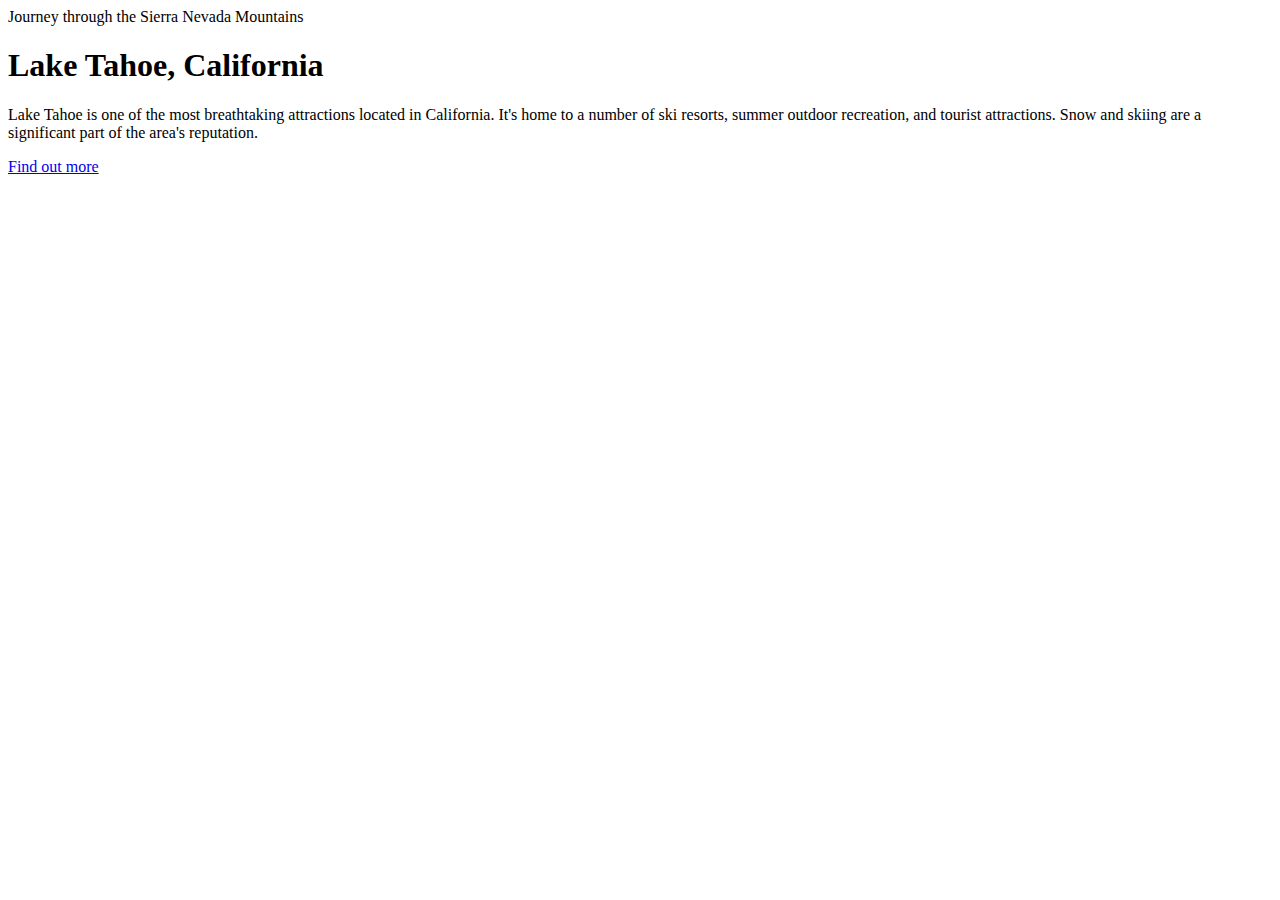
==== front_end_web_dev/a_travel_site/index.html @ d451171a "initial" ====
<!DOCTYPE html>
<html>
  <head>
    <title>Lake Tahoe</title>
    <link rel="stylesheet" href="css/style.css">
  </head>
  <body>
    <header>
      <span>Journey through the Sierra Nevada Mountains</span>
      <h1>Lake Tahoe, California</h1>
    </header>
    <p>
      Lake Tahoe is one of the most breathtaking attractions located in California. It's home to a number of ski resorts, summer outdoor recreation, and tourist attractions. Snow and skiing are a significant part of the area's reputation.
    </p>
    <a href="#">Find out more</a>
  </body>
</html>
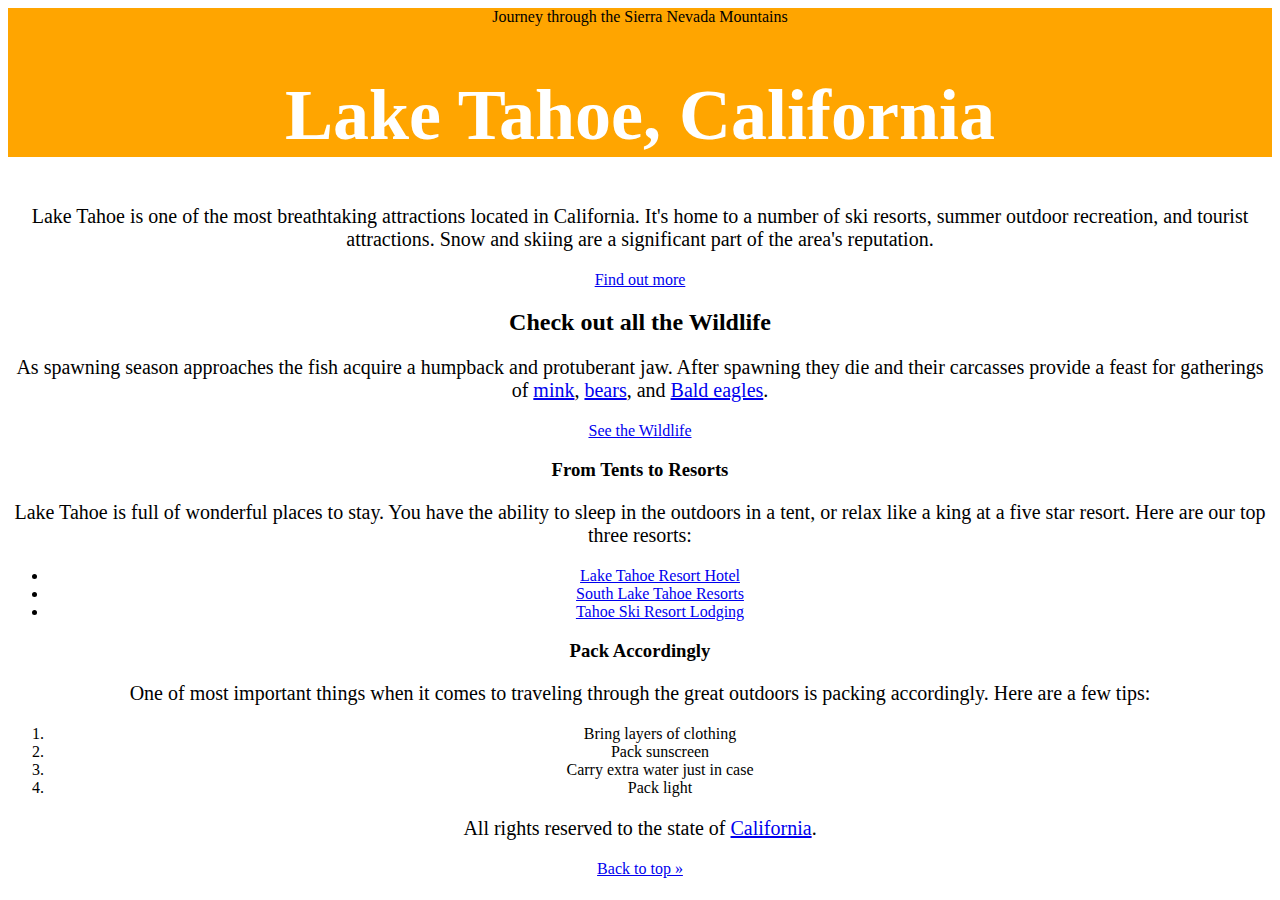
==== commit 21c172d4: "adding content" ====
--- a/front_end_web_dev/a_travel_site/index.html
+++ b/front_end_web_dev/a_travel_site/index.html
@@ -5,13 +5,49 @@
     <link rel="stylesheet" href="css/style.css">
   </head>
   <body>
+<!-- *********************** Header ***************************** -->
     <header>
       <span>Journey through the Sierra Nevada Mountains</span>
       <h1>Lake Tahoe, California</h1>
     </header>
-    <p>
-      Lake Tahoe is one of the most breathtaking attractions located in California. It's home to a number of ski resorts, summer outdoor recreation, and tourist attractions. Snow and skiing are a significant part of the area's reputation.
-    </p>
-    <a href="#">Find out more</a>
+		<div>
+			<p>
+				Lake Tahoe is one of the most breathtaking attractions located in California. It's home to a number of ski resorts, summer outdoor recreation, and tourist attractions. Snow and skiing are a significant part of the area's reputation.
+			</p>
+			<a href="#">Find out more</a>
+      <h2>Check out all the Wildlife</h2>
+      <p>
+        As spawning season approaches the fish acquire a humpback and protuberant jaw. After spawning they die and their carcasses provide a feast for gatherings of <a href="#">mink</a>, <a href="#">bears</a>, and <a href="#">Bald eagles</a>.
+      </p>
+			<a href="#">See the Wildlife</a>
+		</div>
+
+		<div>
+      <h3>From Tents to Resorts</h3>
+      <p>
+        Lake Tahoe is full of wonderful places to stay. You have the ability to sleep in the outdoors in a tent, or relax like a king at a five star resort. Here are our top three resorts:
+      </p>
+      <ul>
+        <li><a href="#">Lake Tahoe Resort Hotel</a></li>
+        <li><a href="#">South Lake Tahoe Resorts</a></li>
+        <li><a href="#">Tahoe Ski Resort Lodging</a></li>
+      </ul>
+      <h3>Pack Accordingly</h3>
+      <p>
+        One of most important things when it comes to traveling through the great outdoors is packing accordingly. Here are a few tips:
+      </p>
+      <ol>
+        <li>Bring layers of clothing</li>
+        <li>Pack sunscreen</li>
+        <li>Carry extra water just in case</li>
+        <li>Pack light</li>
+      </ol>
+		</div>
+
+<!-- *********************** Footer ***************************** -->
+		<footer>
+			<p>All rights reserved to the state of <a href="#">California</a>.</p>
+			<a href="#">Back to top &raquo;</a>
+		</footer>
   </body>
 </html>
--- a/front_end_web_dev/a_travel_site/css/style.css
+++ b/front_end_web_dev/a_travel_site/css/style.css
@@ -0,0 +1,18 @@
+/* @import 'import_style.css'; */
+
+body {
+  text-align: center;
+}
+
+h1 {
+  font-size: 72px;
+  color: white;
+}
+
+header {
+  background-color: orange;
+}
+
+p {
+  font-size: 20px;
+}
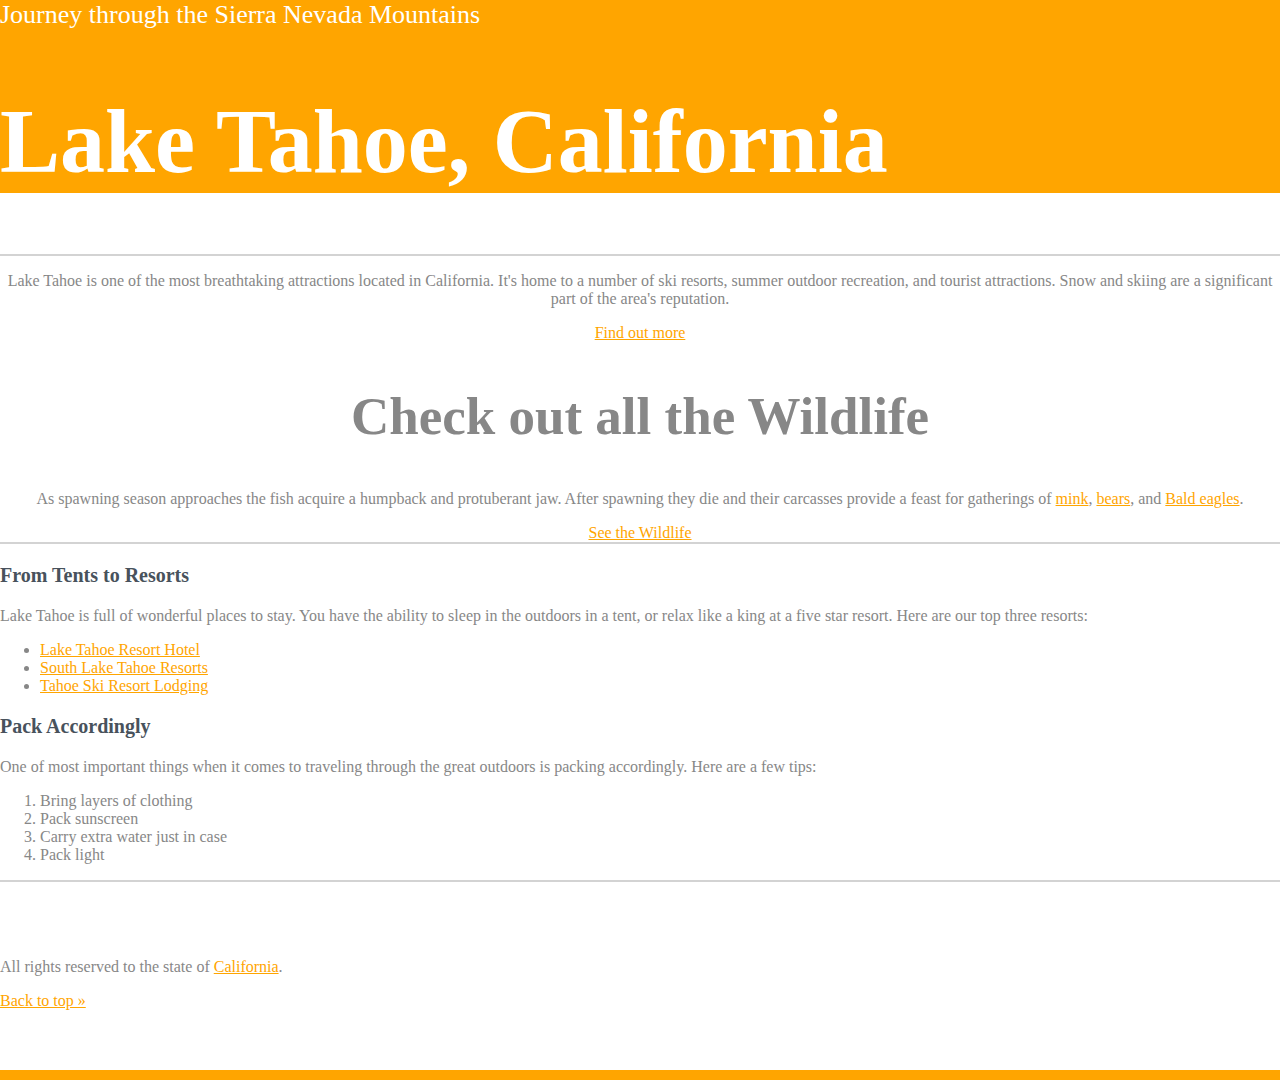
==== commit 95effb59: "using ids and classes" ====
--- a/front_end_web_dev/a_travel_site/index.html
+++ b/front_end_web_dev/a_travel_site/index.html
@@ -6,11 +6,11 @@
   </head>
   <body>
 <!-- *********************** Header ***************************** -->
-    <header>
-      <span>Journey through the Sierra Nevada Mountains</span>
+    <header id="top" class="main-header">
+      <span class="title">Journey through the Sierra Nevada Mountains</span>
       <h1>Lake Tahoe, California</h1>
     </header>
-		<div>
+		<div class="primary-content t-border">
 			<p>
 				Lake Tahoe is one of the most breathtaking attractions located in California. It's home to a number of ski resorts, summer outdoor recreation, and tourist attractions. Snow and skiing are a significant part of the area's reputation.
 			</p>
@@ -22,7 +22,7 @@
 			<a href="#">See the Wildlife</a>
 		</div>
 
-		<div>
+		<div class="secondary-content t-border">
       <h3>From Tents to Resorts</h3>
       <p>
         Lake Tahoe is full of wonderful places to stay. You have the ability to sleep in the outdoors in a tent, or relax like a king at a five star resort. Here are our top three resorts:
@@ -45,9 +45,9 @@
 		</div>
 
 <!-- *********************** Footer ***************************** -->
-		<footer>
+		<footer id="main-footer" class="t-border">
 			<p>All rights reserved to the state of <a href="#">California</a>.</p>
-			<a href="#">Back to top &raquo;</a>
+			<a href="#top">Back to top &raquo;</a>
 		</footer>
   </body>
 </html>
--- a/front_end_web_dev/a_travel_site/css/style.css
+++ b/front_end_web_dev/a_travel_site/css/style.css
@@ -1,18 +1,59 @@
 /* @import 'import_style.css'; */
 
 body {
+  color: #878787;
+  margin: 0;
+}
+
+.main-header {
+  background-color: orange;
+}
+
+.title {
+  color: white;
+  font-size: 26px;
+}
+
+h1 {
+  font-size: 90px;
+  color: white;
+}
+
+h2 {
+  font-size: 53px;
+}
+
+h3 {
+  font-size: 20px;
+  color: #48525c;
+}
+
+.primary-content {
   text-align: center;
 }
 
-h1 {
-  font-size: 72px;
-  color: white;
+.t-border {
+  border-top: 2px solid lightgrey;
 }
 
-header {
-  background-color: orange;
+#main-footer {
+  padding-top: 60px;
+  padding-bottom: 60px;
+  border-bottom: solid 10px orange;
 }
 
-p {
-  font-size: 20px;
+a:link {
+  color: orange;
 }
+
+a:visited {
+  color: lightblue;
+}
+
+a:hover {
+  color: forestgreen;
+}
+
+a:active {
+  color: lightcoral;
+}
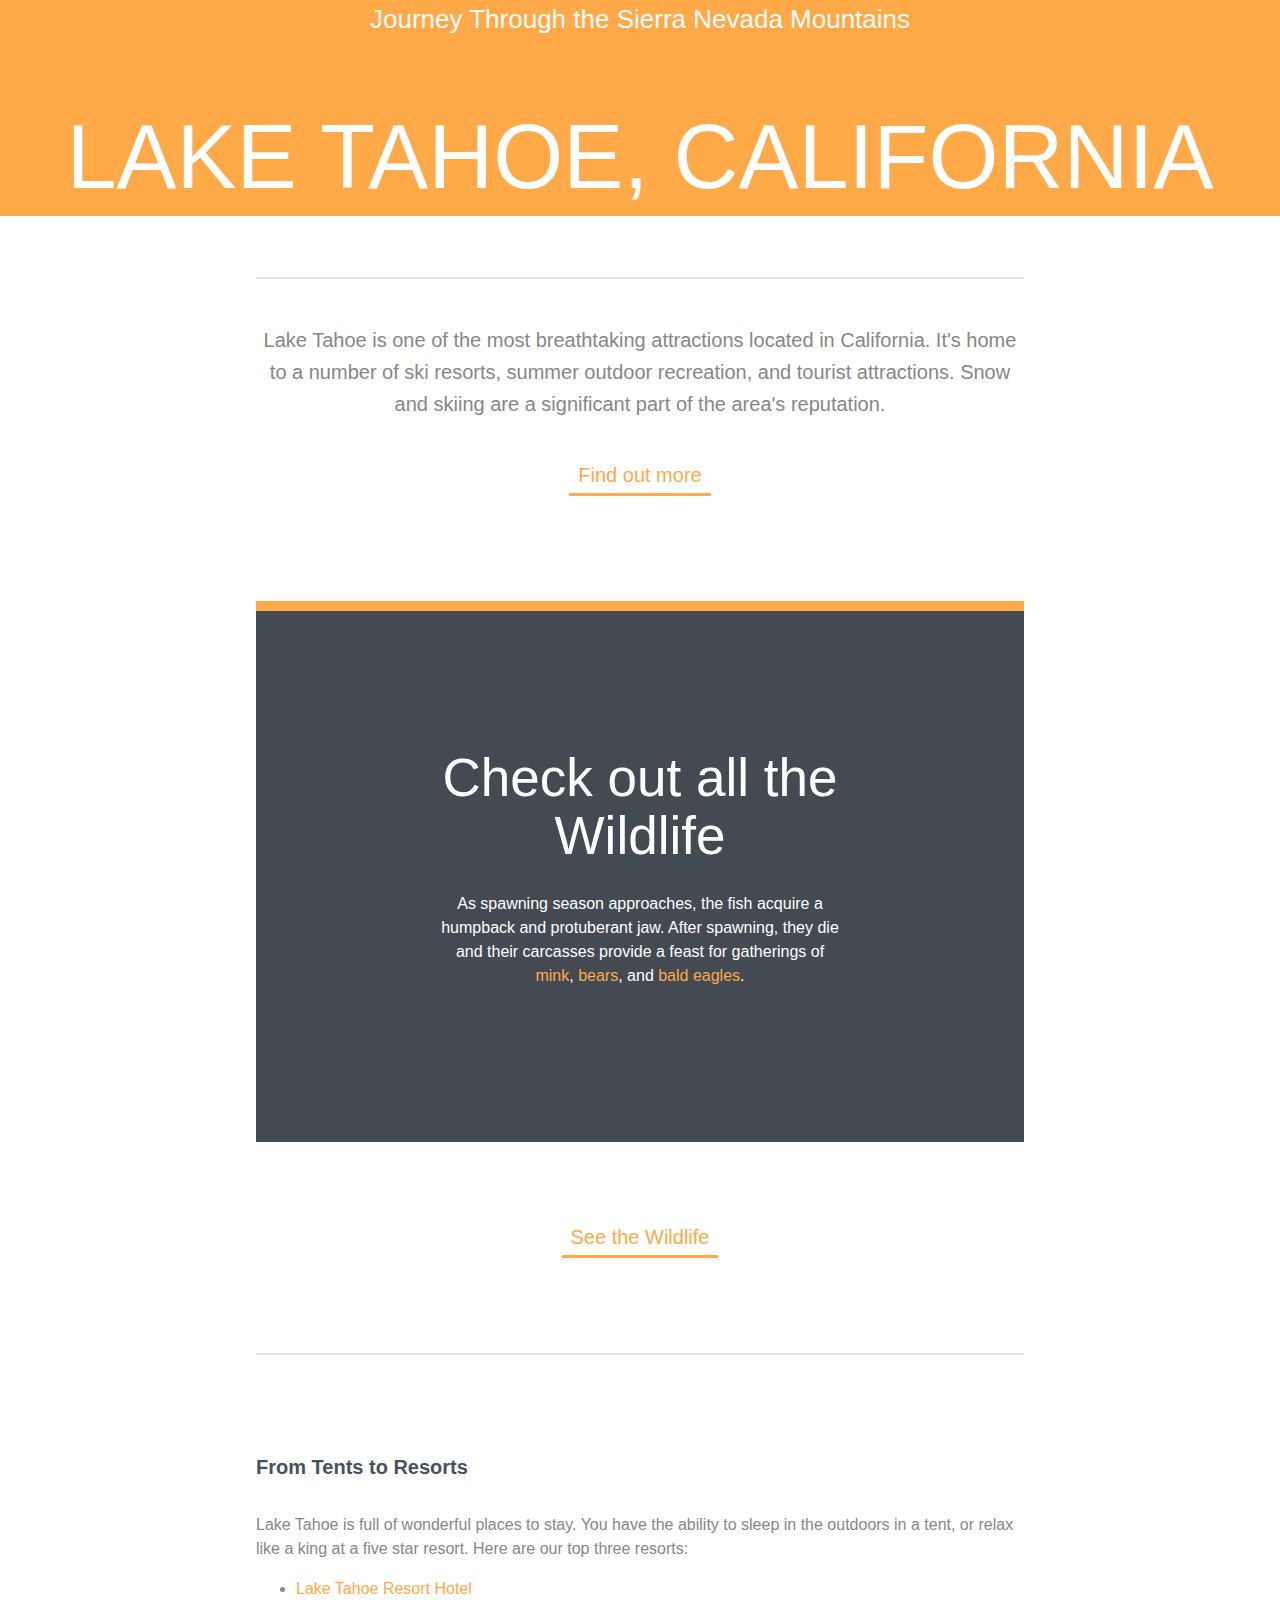
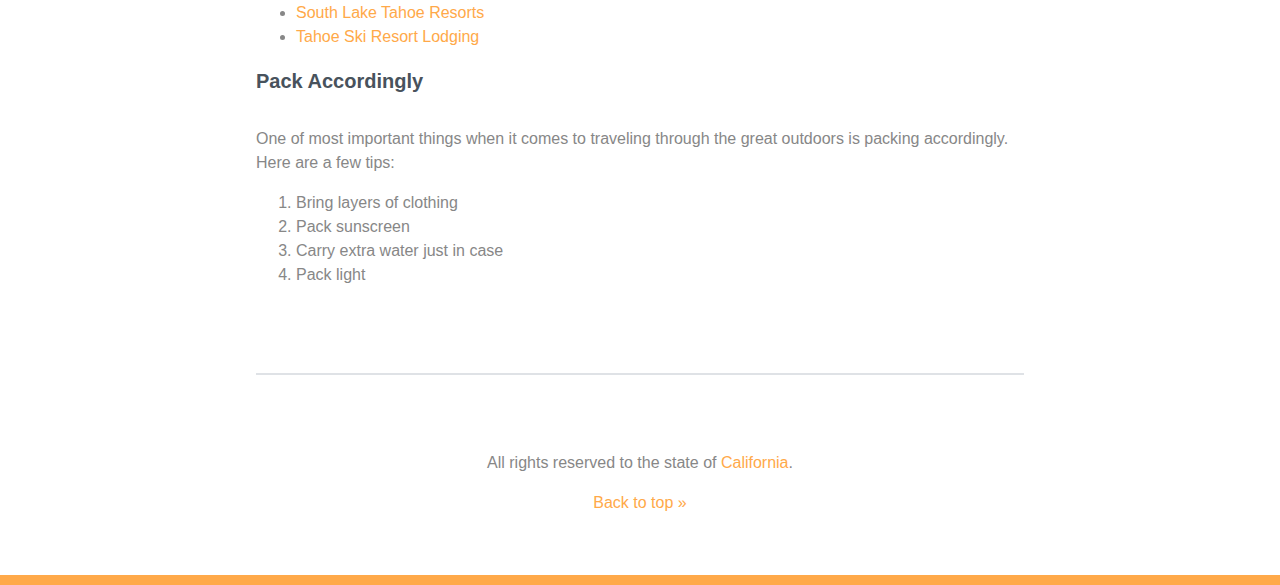
==== commit d135ef6a: "the box" ====
--- a/front_end_web_dev/a_travel_site/index.html
+++ b/front_end_web_dev/a_travel_site/index.html
@@ -5,47 +5,53 @@
     <link rel="stylesheet" href="css/style.css">
   </head>
   <body>
-<!-- *********************** Header ***************************** -->
     <header id="top" class="main-header">
-      <span class="title">Journey through the Sierra Nevada Mountains</span>
+      <span class="title">Journey Through the Sierra Nevada Mountains</span>
       <h1>Lake Tahoe, California</h1>
     </header>
 		<div class="primary-content t-border">
-			<p>
+			<p class="intro">
 				Lake Tahoe is one of the most breathtaking attractions located in California. It's home to a number of ski resorts, summer outdoor recreation, and tourist attractions. Snow and skiing are a significant part of the area's reputation.
 			</p>
-			<a href="#">Find out more</a>
-      <h2>Check out all the Wildlife</h2>
-      <p>
-        As spawning season approaches the fish acquire a humpback and protuberant jaw. After spawning they die and their carcasses provide a feast for gatherings of <a href="#">mink</a>, <a href="#">bears</a>, and <a href="#">Bald eagles</a>.
-      </p>
-			<a href="#">See the Wildlife</a>
-		</div>
+			<a class="callout" href="#more">Find out more</a>
+
+      <div class="wildlife">
+        <h2>Check out all the Wildlife</h2>
+        <p>
+          As spawning season approaches, the fish acquire a humpback and protuberant jaw. After spawning, they die and their carcasses provide a feast for gatherings of <a href="#mink">mink</a>, <a href="#bears">bears</a>, and <a href="#eagles">bald eagles</a>.
+        </p>
+      </div>
+
+			<a class="callout" href="#wildlife">See the Wildlife</a>
+		</div><!-- End .primary-content -->
 
 		<div class="secondary-content t-border">
-      <h3>From Tents to Resorts</h3>
-      <p>
-        Lake Tahoe is full of wonderful places to stay. You have the ability to sleep in the outdoors in a tent, or relax like a king at a five star resort. Here are our top three resorts:
-      </p>
-      <ul>
-        <li><a href="#">Lake Tahoe Resort Hotel</a></li>
-        <li><a href="#">South Lake Tahoe Resorts</a></li>
-        <li><a href="#">Tahoe Ski Resort Lodging</a></li>
-      </ul>
-      <h3>Pack Accordingly</h3>
-      <p>
-        One of most important things when it comes to traveling through the great outdoors is packing accordingly. Here are a few tips:
-      </p>
-      <ol>
-        <li>Bring layers of clothing</li>
-        <li>Pack sunscreen</li>
-        <li>Carry extra water just in case</li>
-        <li>Pack light</li>
-      </ol>
-		</div>
+      <div>
+        <h3>From Tents to Resorts</h3>
+        <p>
+          Lake Tahoe is full of wonderful places to stay. You have the ability to sleep in the outdoors in a tent, or relax like a king at a five star resort. Here are our top three resorts:
+        </p>
+        <ul>
+          <li><a href="#hotels">Lake Tahoe Resort Hotel</a></li>
+          <li><a href="#resorts">South Lake Tahoe Resorts</a></li>
+          <li><a href="#lodging">Tahoe Ski Resort Lodging</a></li>
+        </ul>
+      </div>
+      <div>
+        <h3>Pack Accordingly</h3>
+        <p>
+          One of most important things when it comes to traveling through the great outdoors is packing accordingly. Here are a few tips:
+        </p>
+        <ol>
+          <li>Bring layers of clothing</li>
+          <li>Pack sunscreen</li>
+          <li>Carry extra water just in case</li>
+          <li>Pack light</li>
+        </ol>
+      </div>
+		</div><!-- End .secondary-content -->
 
-<!-- *********************** Footer ***************************** -->
-		<footer id="main-footer" class="t-border">
+		<footer class="main-footer">
 			<p>All rights reserved to the state of <a href="#">California</a>.</p>
 			<a href="#top">Back to top &raquo;</a>
 		</footer>
--- a/front_end_web_dev/a_travel_site/css/style.css
+++ b/front_end_web_dev/a_travel_site/css/style.css
@@ -1,49 +1,47 @@
-/* @import 'import_style.css'; */
+/* Base Styles -------------------- */
 
 body {
   color: #878787;
   margin: 0;
-}
-
-.main-header {
-  background-color: orange;
-}
-
-.title {
-  color: white;
-  font-size: 26px;
+  font: 1em/1.5 "Helvetica Neue", Helvetica, Arial, sans-serif;
 }
 
 h1 {
-  font-size: 90px;
-  color: white;
+  font-size: 5.625rem; /* 90px/16px  */
+  color: rgba(255, 255, 255, 1);
+  text-transform: uppercase;
+  font-weight: normal;
+  line-height: 1.3;
 }
 
 h2 {
-  font-size: 53px;
+  font-size: 3.3125em; /* 53px/16px  */
+  font-weight: normal;
+  line-height: 1.1;
+  margin: 0 0 .5em; /* 0 0 26px */
 }
 
 h3 {
-  font-size: 20px;
+  font-size: 1.25em; /* 20px/16px  */
   color: #48525c;
+  line-height: 1.2;
+  margin-bottom: 1.7em; /* 34px */
 }
 
-.primary-content {
-  text-align: center;
+/*
+li {
+  display: inline-block;
+  padding: 0 12px;
+  border-right: solid 1px;
+  margin: 80px 0;
 }
+*/
 
-.t-border {
-  border-top: 2px solid lightgrey;
-}
-
-#main-footer {
-  padding-top: 60px;
-  padding-bottom: 60px;
-  border-bottom: solid 10px orange;
-}
+/* Pseudo-classes ------------------ */
 
 a:link {
-  color: orange;
+  color: rgb(255, 169, 73);
+  text-decoration: none;
 }
 
 a:visited {
@@ -51,9 +49,76 @@
 }
 
 a:hover {
-  color: forestgreen;
+  color: rgba(255, 169, 73, .4);
 }
 
 a:active {
   color: lightcoral;
 }
+
+/* Main Styles --------------------- */
+
+.main-header {
+  background-color: #ffa949;
+}
+
+.title {
+  color: white;
+  font-size: 1.625rem; /* 26px/16px */
+}
+
+.intro {
+  font-size: 1.25em; /* 20px/16px */
+  line-height: 1.6;
+}
+
+.primary-content,
+.main-header,
+.main-footer {
+  text-align: center;
+}
+
+.primary-content {
+	padding-top: 25px;
+  padding-bottom: 95px;
+}
+
+.secondary-content {
+	padding-top: 80px;
+	padding-bottom: 70px;
+  border-bottom: 2px solid #dfe2e6;
+}
+
+.callout {
+  font-size: 1.25em;
+  border-bottom: 3px solid;
+  padding: 0 9px 3px;
+  margin-top: 20px;
+  display: inline-block;
+}
+
+.main-footer {
+  padding-top: 60px;
+  padding-bottom: 60px;
+  border-bottom: 10px solid #ffa949;
+}
+
+.t-border {
+  border-top: 2px solid #dfe2e6;
+}
+
+/* Layout Styles ------------------ */
+
+.primary-content,
+.secondary-content {
+  width: 60%;
+  margin: auto;
+}
+
+.wildlife {
+  color: white;
+  background-color: #434a52;
+  padding: 18% 24%;
+  border-top: 10px solid #ffa949;
+  margin: 105px 0 60px;
+}
